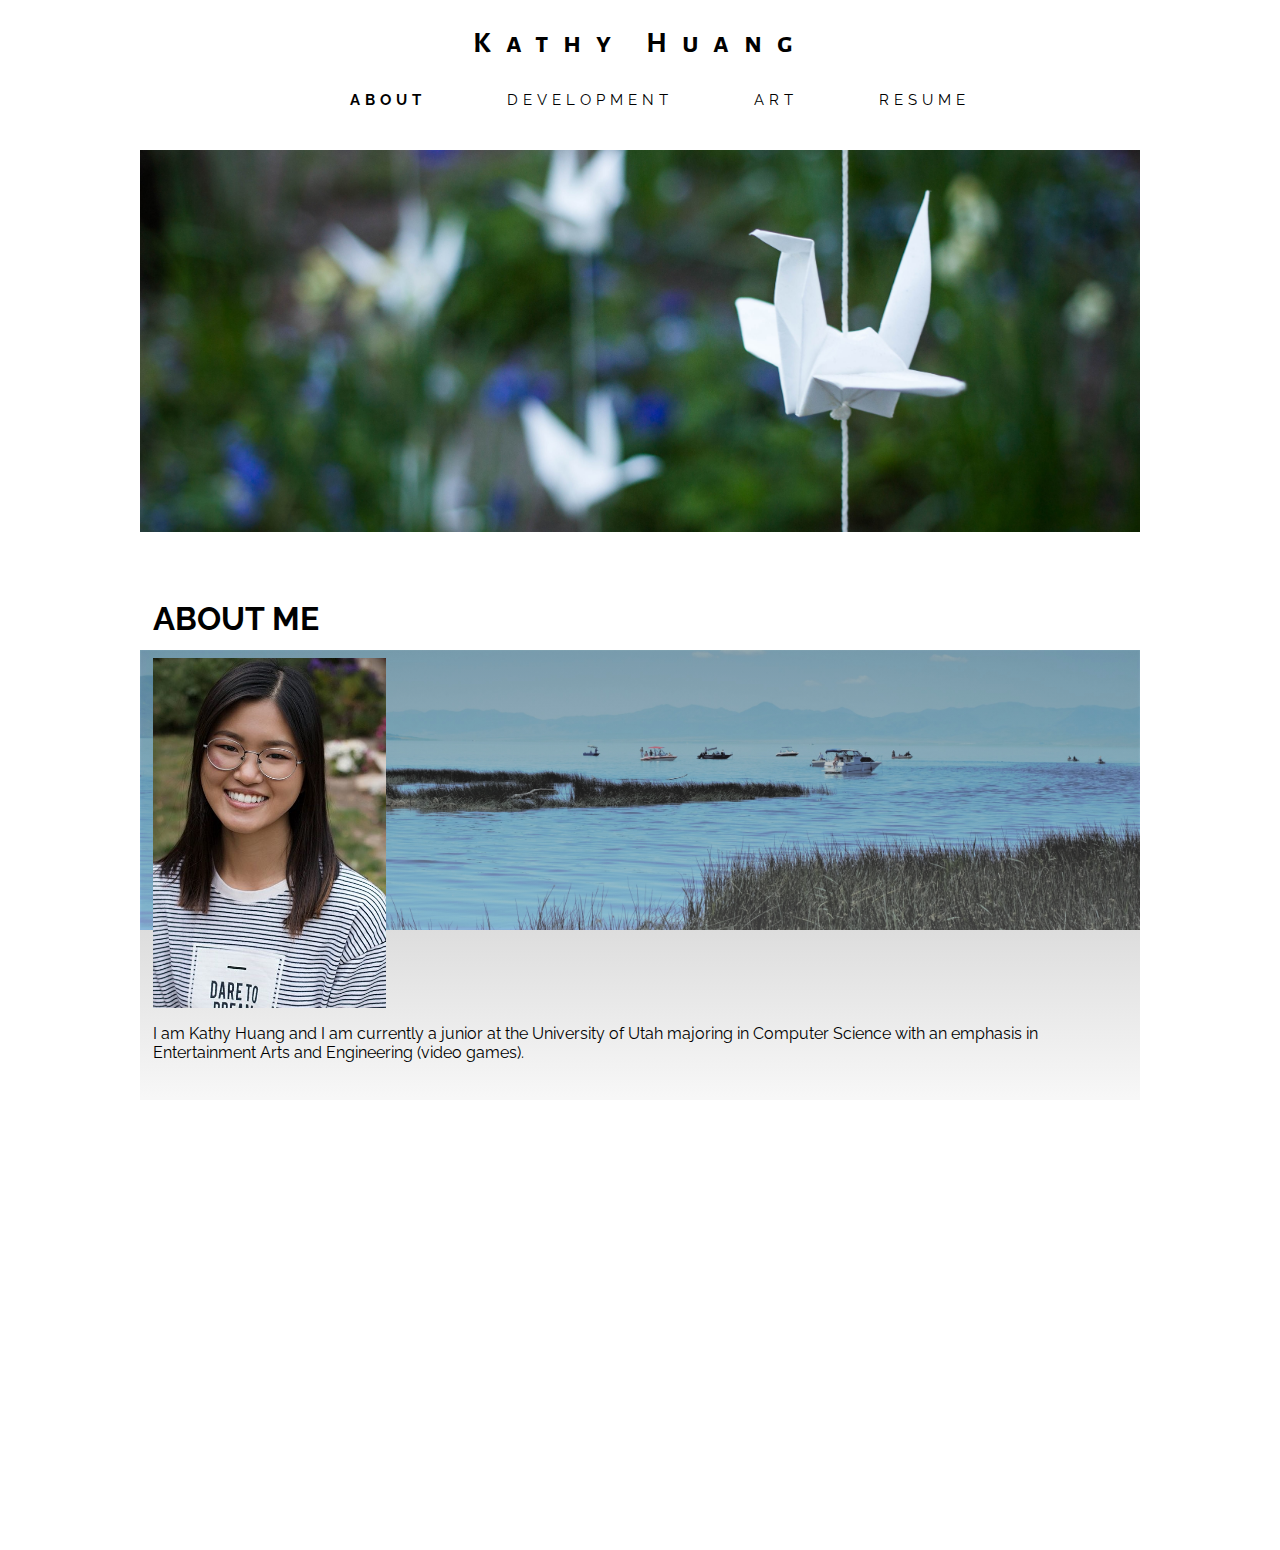
==== index.html @ 9d934ec6 "fix zooming problem" ====
<html>

<head>
    <title>Kathy Huang</title>
    <link href="style.css" type="text/css" rel="stylesheet">
    <link href="https://fonts.googleapis.com/css?family=Raleway|Alegreya+Sans+SC:300" rel="stylesheet">
</head>

<body>
<div id="front">
    <div class="topnav" id="navigation">
        <h1 id="title"><a href="index.html" style="text-decoration:none; color:black">Kathy Huang</a></h1>
        <ul>
            <li class="active"><a href="index.html">ABOUT</a></li>
            <li><a href="development.html">DEVELOPMENT</a></li>
            <li><a href="art.html">ART</a></li>
            <li><a href="resume.html">RESUME</a></li>
        </ul>
    </div>
    <div id="fgeneral">
        <div id="about">
            <h1>ABOUT ME</h1>
            <img src="./Assets/index/self.jpg"/>
            <p>
                I am Kathy Huang and I am currently a junior at the University of Utah 
                majoring in Computer Science with an emphasis in Entertainment Arts and Engineering (video games).
            </p>
        </div>
    </div>
</div>
</body>
</html>
---- style.css ----
#navigation
{
    background-color: white;
    height: 125px;
    -webkit-user-select: none;
    -moz-user-select: none;
    -ms-user-select: none;
}

#navigation #title
{
    font-family: 'Alegreya Sans SC', sans-serif;
    color: black;
    letter-spacing: 15px;
    font-size: 30px;
    text-align: center;
    margin: 25px;
    padding: 0;
}
#navigation ul
{
    overflow: hidden;
    list-style-type: none;
    text-align: center;
}

#navigation li
{
    float: none;
    display: inline;
    margin: 0 1.15em;
}
#navigation li a
{
    float: none;
    display: inline-block;
    color: black;
    font-family: 'Raleway', sans-serif;
    letter-spacing: 5px;
    text-align: center;
    padding: 5px 20px;
    text-decoration: none;
    font-size: 15px;
}

#navigation li a:hover
{
    color: #87b8ff;
}

#navigation ul .active a
{
    font-weight: bolder;
}

#front
{
   background-image:url("./Assets/index/crane1.jpg");

   background-position: center 100px;
   background-repeat: no-repeat;
   background-size: 1000px auto;

   margin: 0;
   padding: 0;
}

#fgeneral
{
    background-image: linear-gradient(to bottom, rgba(0,0,0,0.3) 0%,rgba(256,256,256,0.4) 100%), url("./Assets/index/lake1.jpg");
    background-size: 1000px auto;
    background-position: center 50px;
    background-repeat: no-repeat;
    margin: 450px 100px;
}

#fgeneral #about
{
    width:975px;
    margin:0 auto; 
    height: 500px;
    color: black;
    font-family: 'Raleway', sans-serif;
    text-align:left;
    text-wrap:normal;
}

#fgeneral img
{
    height: 350px;
}
#res
{
    width: 700px;
    height: 1000px;
    margin: 0 auto;
    color: black;
    font-family: 'Raleway', sans-serif;
    text-align:left;
}


#pictures
{
    text-align: center;
}
.thumbnail 
{
    max-height: 200px;
    padding:10px 10px;
}
.thumbnail a
{
    text-decoration: none;
}
.thumbnail:hover
{
    opacity: .5;
}

.lightbox 
{
	display: none;

	position: fixed;
	width: 100%;
	height: 100%;
	text-align: center;
	top: 0;
	left: 0;
	background: rgba(0,0,0,0.8);
}

.lightbox img 
{
	max-width: 90%;
	max-height: 80%;
	margin-top: 2%;
}

.lightbox:target 
{
	outline: none;
	display: block;
}

.games
{
    background-image: linear-gradient(to bottom, rgba(0,0,0,0.3) 0%,rgba(256,256,256,0.4) 100%);
    width: 1000px;
    height: 400px;
    margin: 0 auto;
}
.games img
{
    max-width: 350px;
    padding: 5px;
}
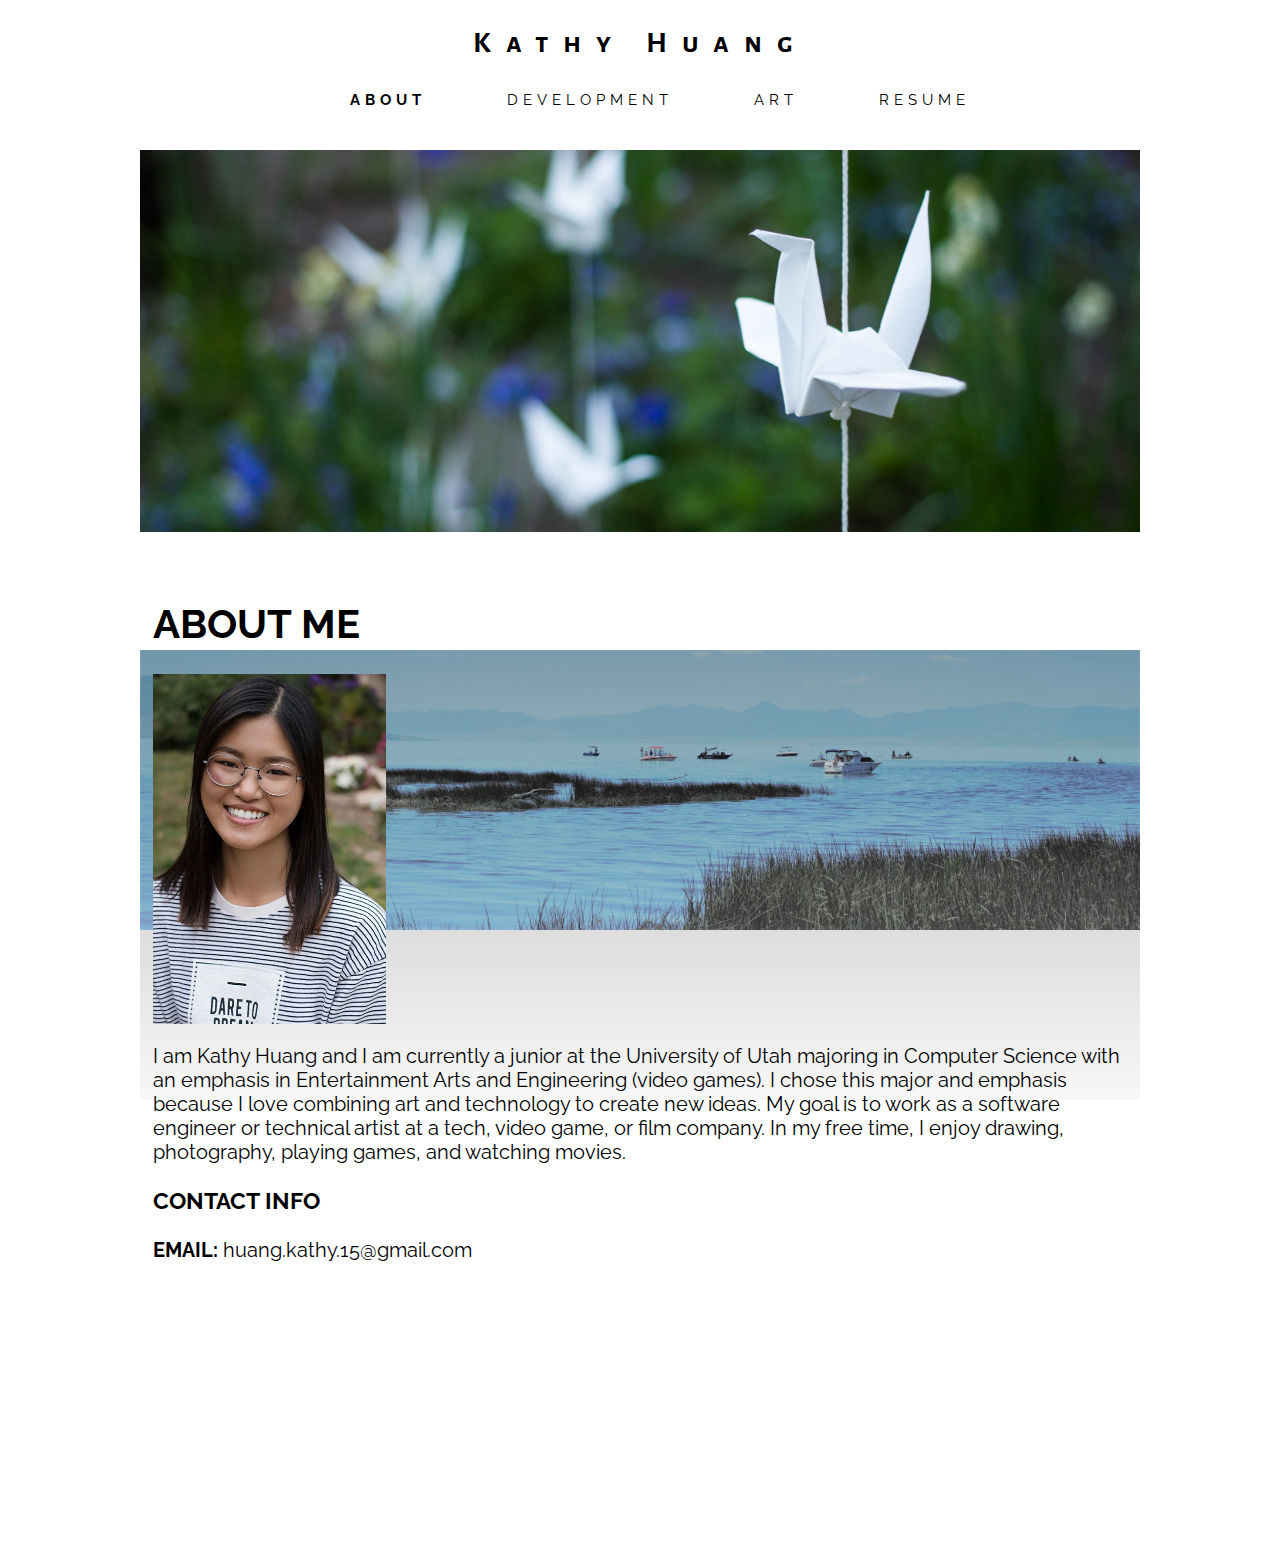
==== commit 6e2ac5da: "Add more art" ====
--- a/index.html
+++ b/index.html
@@ -24,7 +24,12 @@
             <p>
                 I am Kathy Huang and I am currently a junior at the University of Utah 
                 majoring in Computer Science with an emphasis in Entertainment Arts and Engineering (video games).
+                I chose this major and emphasis because I love combining art and technology to create new ideas.
+                My goal is to work as a software engineer or technical artist at a tech, video game, or film company.
+                In my free time, I enjoy drawing, photography, playing games, and watching movies.
             </p>
+            <h3>CONTACT INFO</h3>
+            <p><strong>EMAIL: </strong>huang.kathy.15@gmail.com</p>
         </div>
     </div>
 </div>
--- a/style.css
+++ b/style.css
@@ -71,7 +71,7 @@
     background-size: 1000px auto;
     background-position: center 50px;
     background-repeat: no-repeat;
-    margin: 450px 100px;
+    margin: 450px 0px;
 }
 
 #fgeneral #about
@@ -83,13 +83,14 @@
     font-family: 'Raleway', sans-serif;
     text-align:left;
     text-wrap:normal;
+    font-size: 20px;
 }
 
 #fgeneral img
 {
     height: 350px;
 }
-#res
+.res
 {
     width: 700px;
     height: 1000px;
@@ -100,25 +101,28 @@
 }
 
 
-#pictures
+#artwork
 {
-    text-align: center;
+    text-align: left;
+    width: 1000px;
+    margin: 0 auto;
+
+    font-family: 'Raleway', sans-serif;
 }
 .thumbnail 
 {
+    border-radius:25px;
     max-height: 200px;
+    max-width: 400px;
     padding:10px 10px;
 }
-.thumbnail a
-{
-    text-decoration: none;
-}
+
 .thumbnail:hover
 {
     opacity: .5;
 }
 
-.lightbox 
+.modal 
 {
 	display: none;
 
@@ -131,14 +135,14 @@
 	background: rgba(0,0,0,0.8);
 }
 
-.lightbox img 
+.modal img 
 {
-	max-width: 90%;
-	max-height: 80%;
+	max-width: 100%;
+	max-height: 90%;
 	margin-top: 2%;
 }
 
-.lightbox:target 
+.modal:target 
 {
 	outline: none;
 	display: block;
@@ -146,15 +150,17 @@
 
 .games
 {
-    background-image: linear-gradient(to bottom, rgba(0,0,0,0.3) 0%,rgba(256,256,256,0.4) 100%);
     width: 1000px;
-    height: 400px;
+    height: 700px;
     margin: 0 auto;
+    font-family: 'Raleway', sans-serif;
 }
-.games img
+.games h2 img
 {
-    max-width: 350px;
-    padding: 5px;
+    border-radius:25px;
+    max-width: 400px;
+    padding: 7px;
+    background-color:white;
 }
 
 
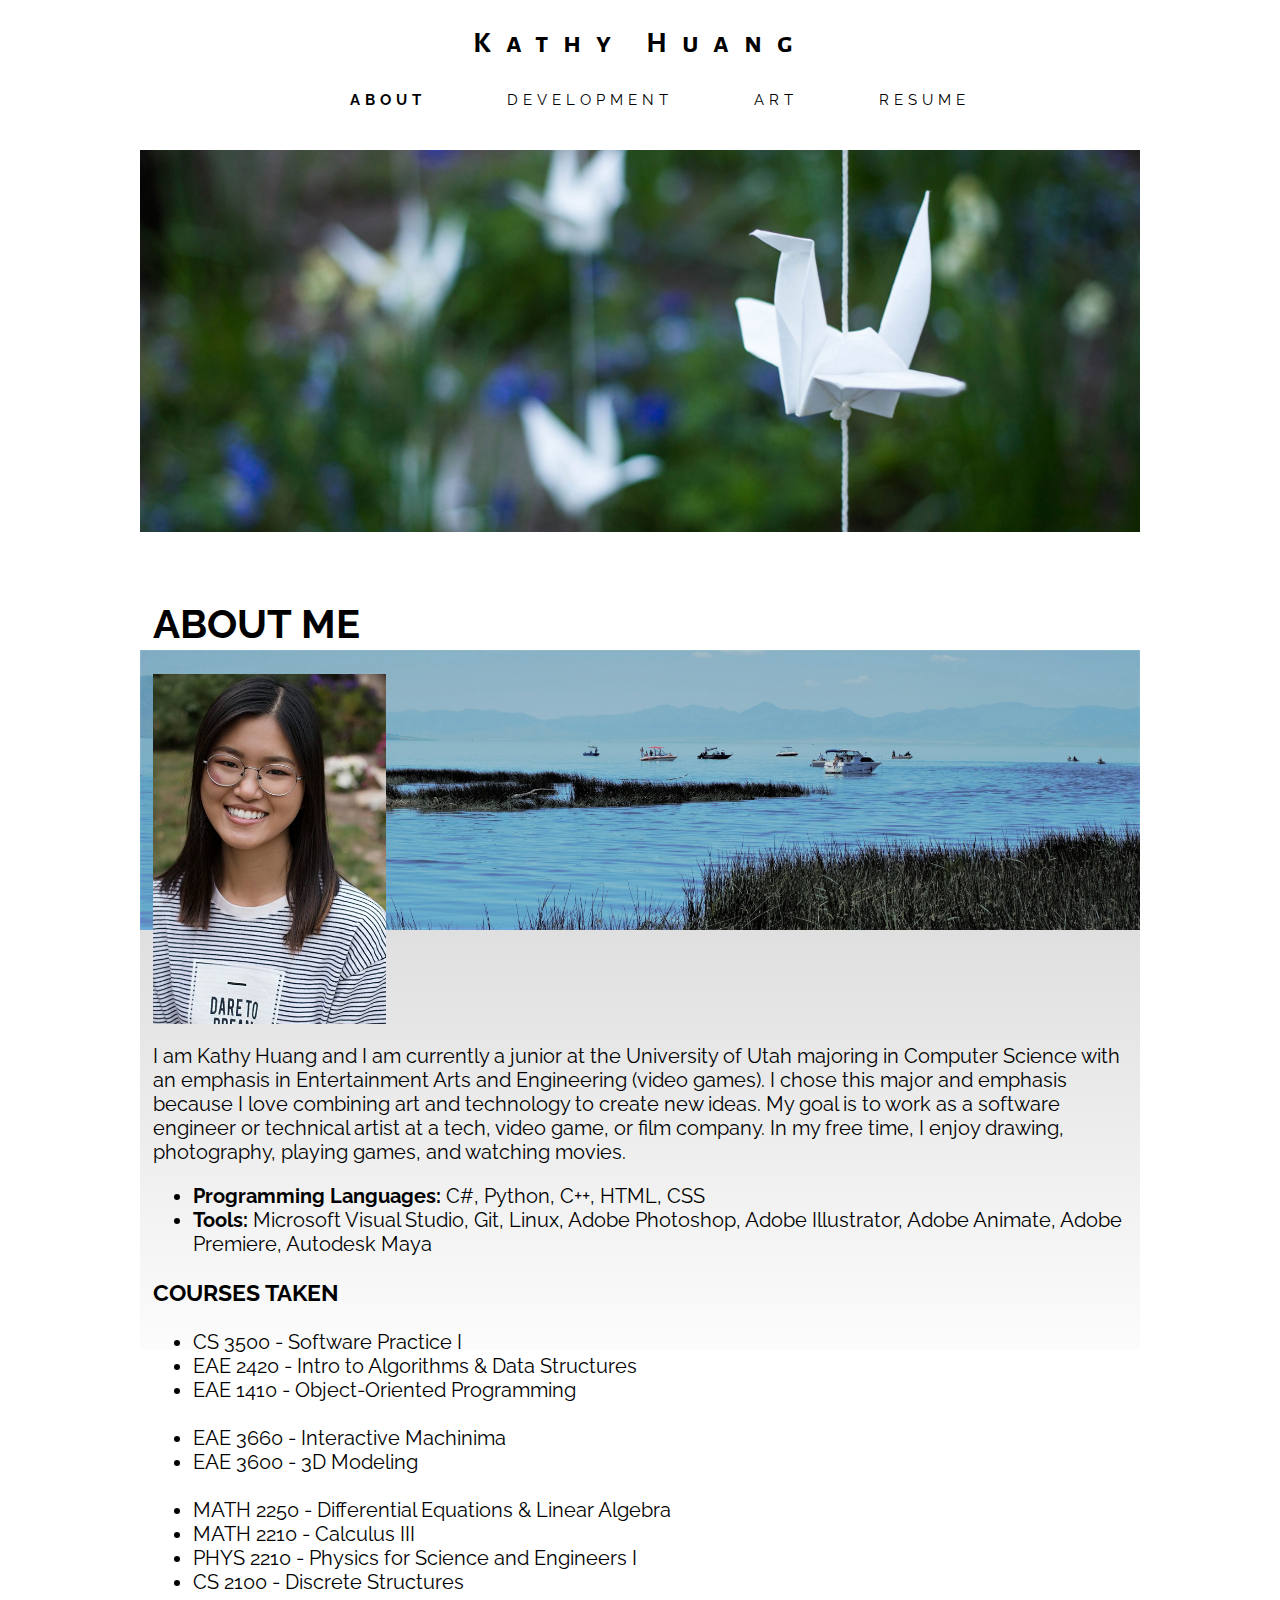
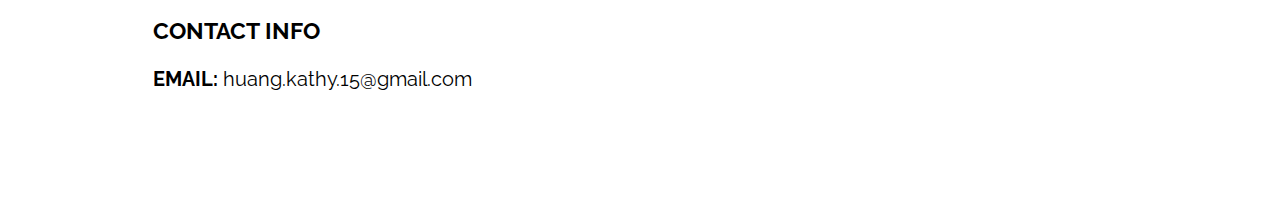
==== commit 49c415bb: "Add lists of courses, languages, tools" ====
--- a/index.html
+++ b/index.html
@@ -28,6 +28,24 @@
                 My goal is to work as a software engineer or technical artist at a tech, video game, or film company.
                 In my free time, I enjoy drawing, photography, playing games, and watching movies.
             </p>
+            <ul>
+                <li><strong>Programming Languages: </strong> C#, Python, C++, HTML, CSS</li>
+                <li><strong>Tools: </strong> Microsoft Visual Studio, Git, Linux, Adobe Photoshop, Adobe Illustrator, Adobe Animate, Adobe Premiere, Autodesk Maya</li>
+            </ul>
+            <h3>COURSES TAKEN</h3>
+            <ul>
+                <li>CS 3500 - Software Practice I</li>
+                <li>EAE 2420 - Intro to Algorithms & Data Structures</li>
+                <li>EAE 1410 - Object-Oriented Programming<br /><br /></li>
+
+                <li>EAE 3660 - Interactive Machinima</li>
+                <li>EAE 3600 - 3D Modeling<br /><br /></li>
+
+                <li>MATH 2250 - Differential Equations & Linear Algebra</li>
+                <li>MATH 2210 - Calculus III</li>
+                <li>PHYS 2210 - Physics for Science and Engineers I</li>
+                <li>CS 2100 - Discrete Structures</li>
+            </ul>
             <h3>CONTACT INFO</h3>
             <p><strong>EMAIL: </strong>huang.kathy.15@gmail.com</p>
         </div>
--- a/style.css
+++ b/style.css
@@ -67,7 +67,7 @@
 
 #fgeneral
 {
-    background-image: linear-gradient(to bottom, rgba(0,0,0,0.3) 0%,rgba(256,256,256,0.4) 100%), url("./Assets/index/lake1.jpg");
+    background-image: linear-gradient(to bottom, rgba(0,0,0,0.2) 0%,rgba(256,256,256,0) 100%), url("./Assets/index/lake1.jpg");
     background-size: 1000px auto;
     background-position: center 50px;
     background-repeat: no-repeat;
@@ -78,7 +78,7 @@
 {
     width:975px;
     margin:0 auto; 
-    height: 500px;
+    height: 750px;
     color: black;
     font-family: 'Raleway', sans-serif;
     text-align:left;
@@ -162,5 +162,3 @@
     padding: 7px;
     background-color:white;
 }
-
-
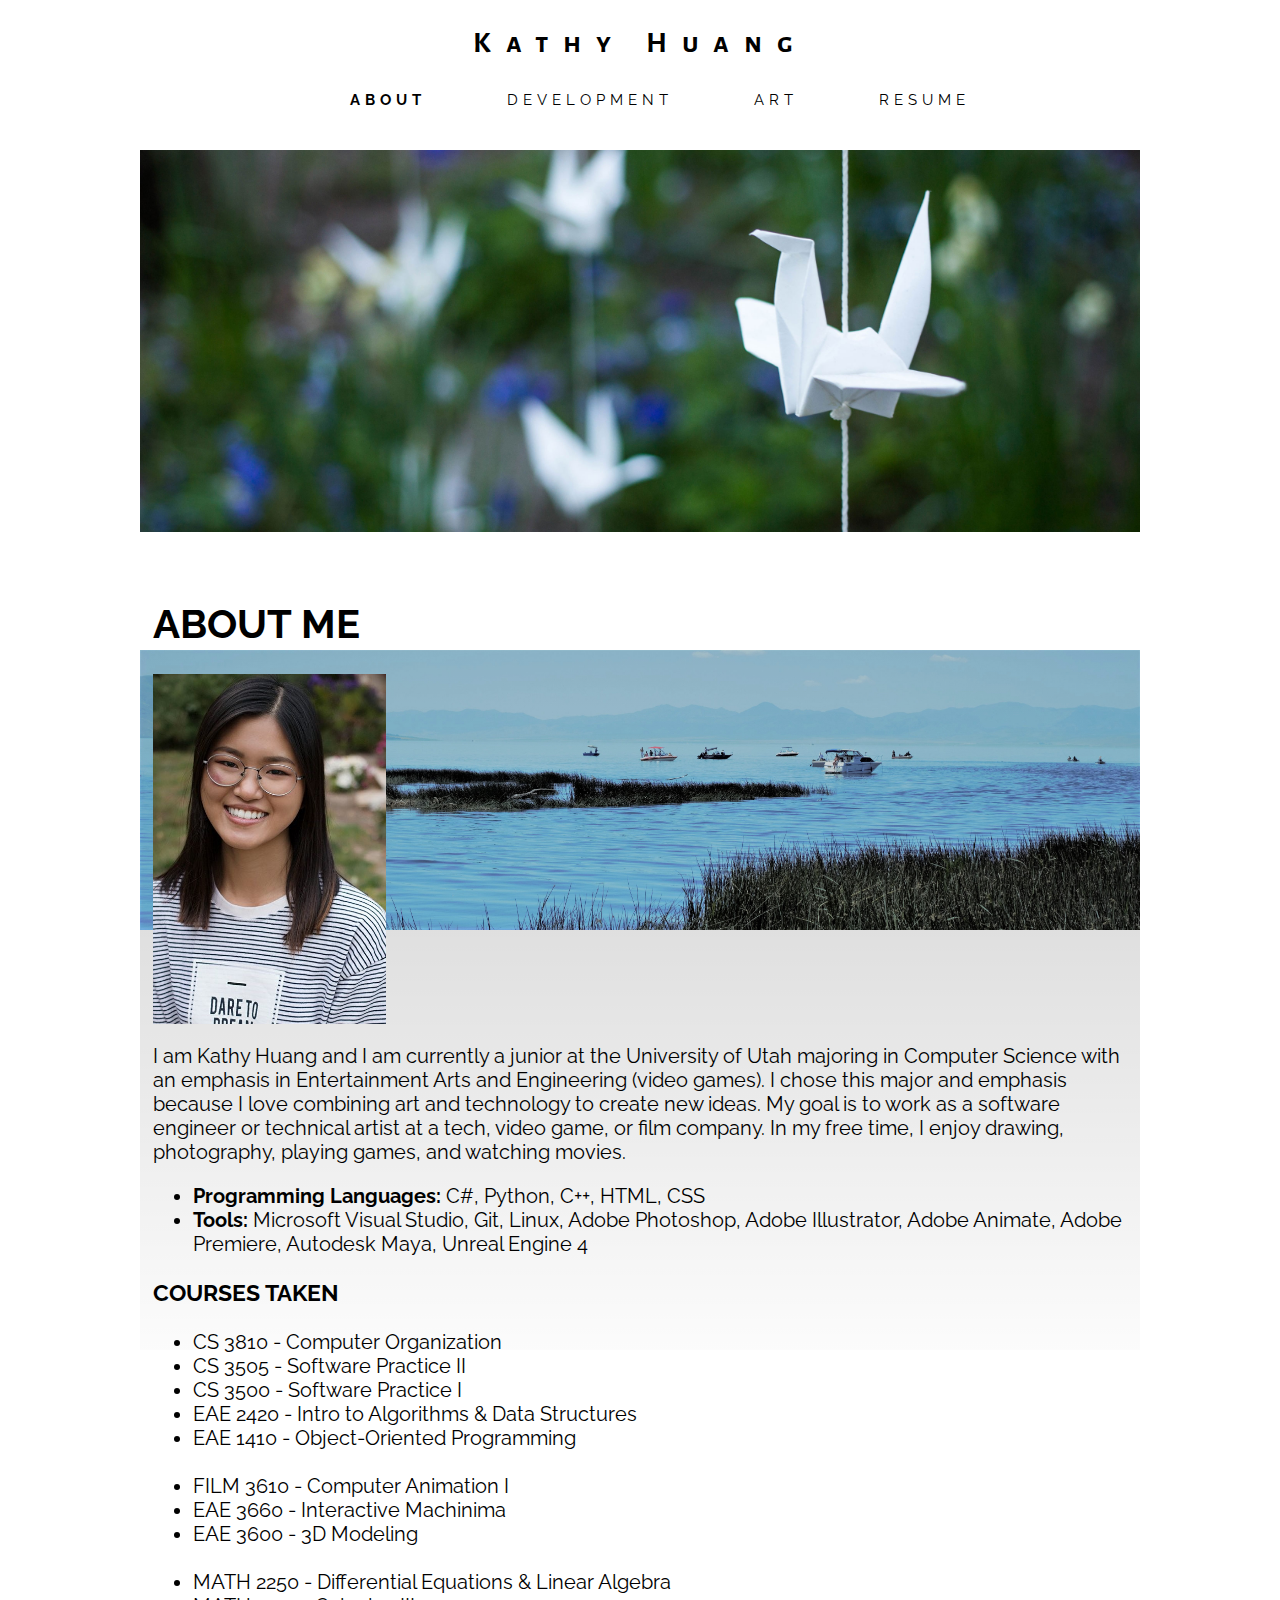
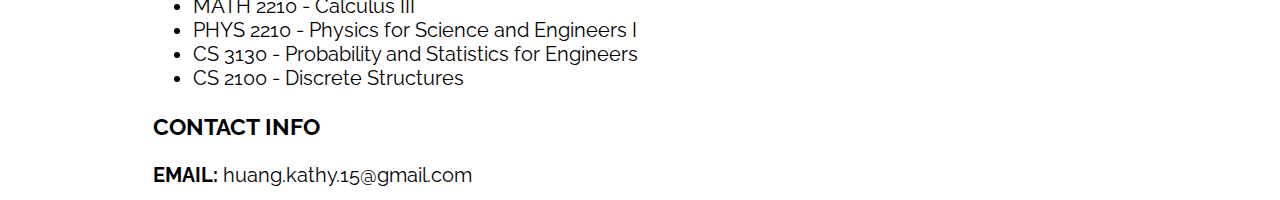
==== commit 986b007b: "Add art, courses. Edit resume" ====
--- a/index.html
+++ b/index.html
@@ -30,20 +30,24 @@
             </p>
             <ul>
                 <li><strong>Programming Languages: </strong> C#, Python, C++, HTML, CSS</li>
-                <li><strong>Tools: </strong> Microsoft Visual Studio, Git, Linux, Adobe Photoshop, Adobe Illustrator, Adobe Animate, Adobe Premiere, Autodesk Maya</li>
+                <li><strong>Tools: </strong> Microsoft Visual Studio, Git, Linux, Adobe Photoshop, Adobe Illustrator, Adobe Animate, Adobe Premiere, Autodesk Maya, Unreal Engine 4</li>
             </ul>
             <h3>COURSES TAKEN</h3>
             <ul>
+                <li>CS 3810 - Computer Organization</li>
+                <li>CS 3505 - Software Practice II</li>
                 <li>CS 3500 - Software Practice I</li>
                 <li>EAE 2420 - Intro to Algorithms & Data Structures</li>
                 <li>EAE 1410 - Object-Oriented Programming<br /><br /></li>
 
+                <li>FILM 3610 - Computer Animation I</li>
                 <li>EAE 3660 - Interactive Machinima</li>
                 <li>EAE 3600 - 3D Modeling<br /><br /></li>
 
                 <li>MATH 2250 - Differential Equations & Linear Algebra</li>
                 <li>MATH 2210 - Calculus III</li>
                 <li>PHYS 2210 - Physics for Science and Engineers I</li>
+                <li>CS 3130 - Probability and Statistics for Engineers</li>
                 <li>CS 2100 - Discrete Structures</li>
             </ul>
             <h3>CONTACT INFO</h3>
--- a/style.css
+++ b/style.css
@@ -86,6 +86,7 @@
     font-size: 20px;
 }
 
+
 #fgeneral img
 {
     height: 350px;
@@ -101,12 +102,12 @@
 }
 
 
-#artwork
+.artwork
 {
     text-align: left;
     width: 1000px;
     margin: 0 auto;
-
+    
     font-family: 'Raleway', sans-serif;
 }
 .thumbnail 
@@ -135,30 +136,48 @@
 	background: rgba(0,0,0,0.8);
 }
 
-.modal img 
+.modal img
 {
 	max-width: 100%;
 	max-height: 90%;
 	margin-top: 2%;
 }
 
+.modal iframe
+{
+	max-width: 100%;
+	max-height: 100%;
+	margin-top: 10%;
+}
 .modal:target 
 {
 	outline: none;
 	display: block;
 }
 
-.games
+.dev
 {
     width: 1000px;
     height: 700px;
     margin: 0 auto;
     font-family: 'Raleway', sans-serif;
 }
-.games h2 img
+
+.devart
+{
+    float: left;
+}
+.dev h2 img
 {
     border-radius:25px;
     max-width: 400px;
     padding: 7px;
     background-color:white;
 }
+.dev h2 iframe
+{
+    border-radius:25px;
+    max-width: 500px;
+    padding: 7px;
+}
+
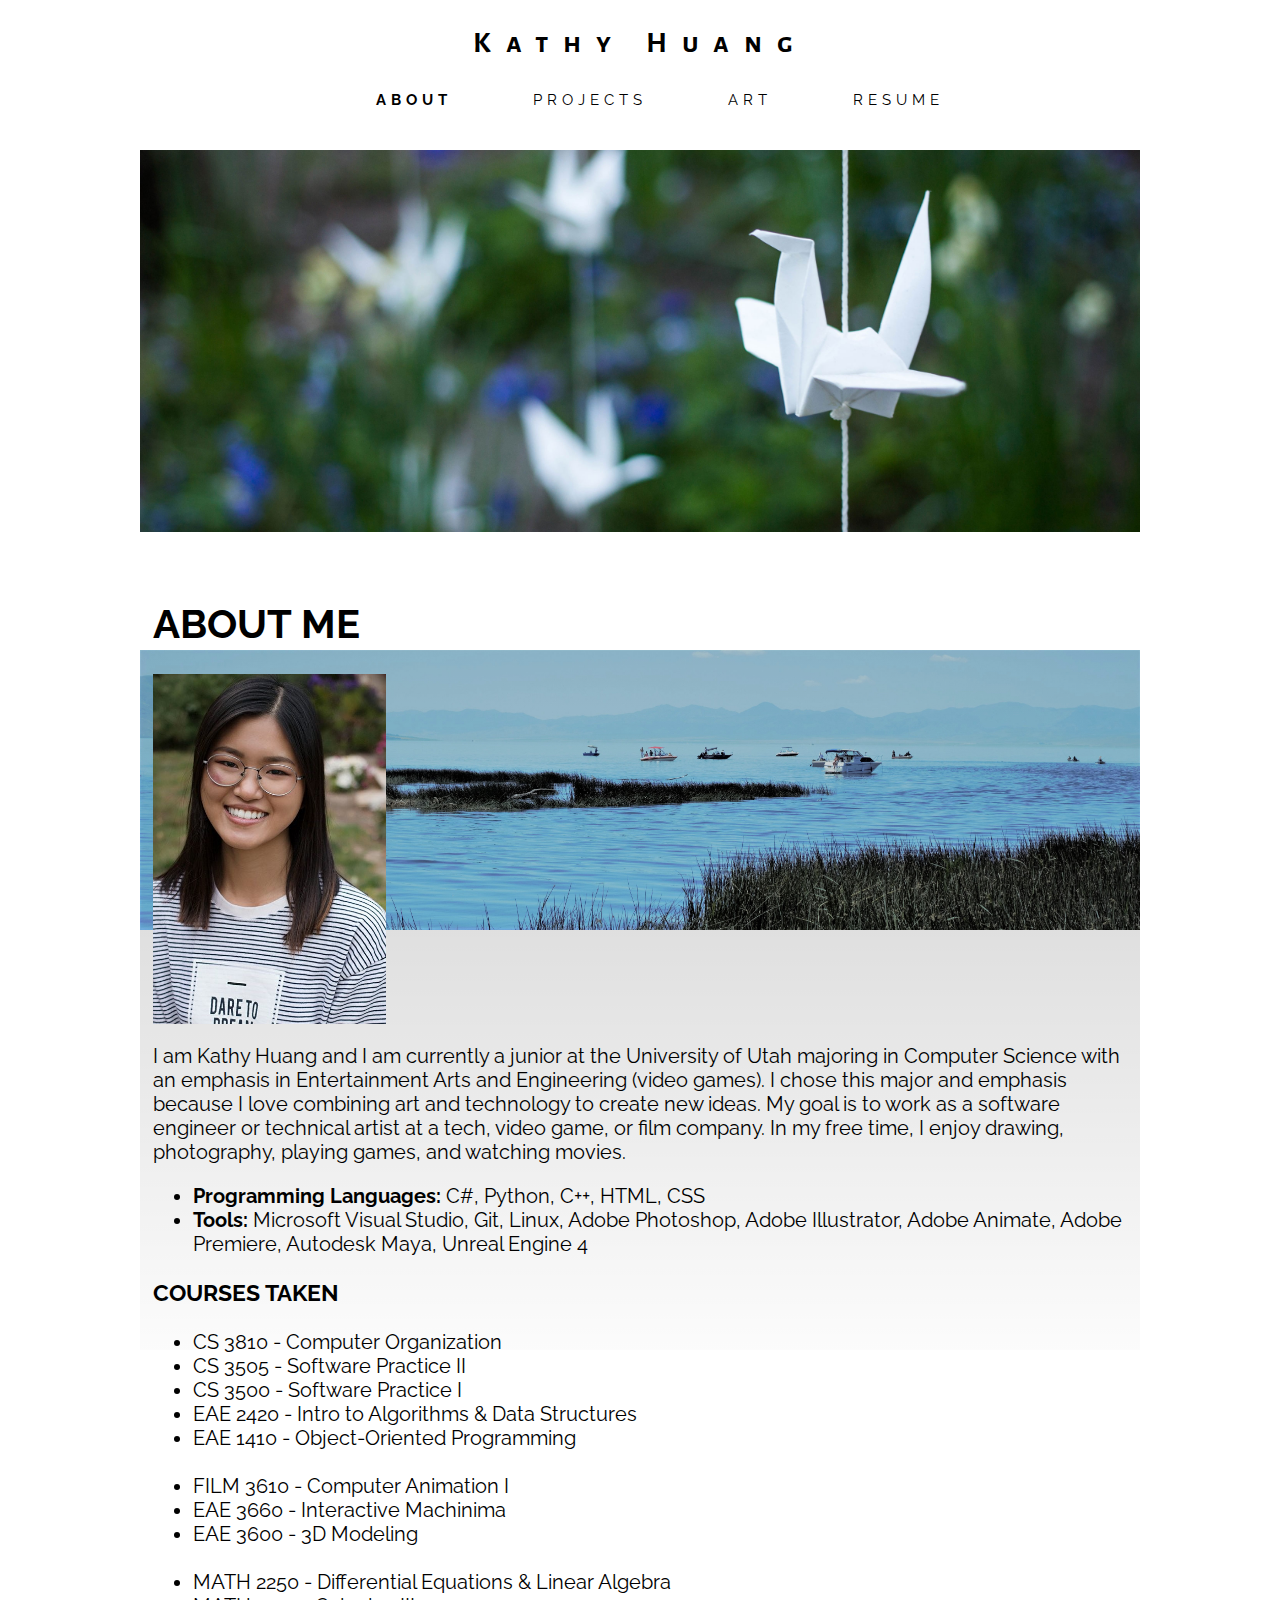
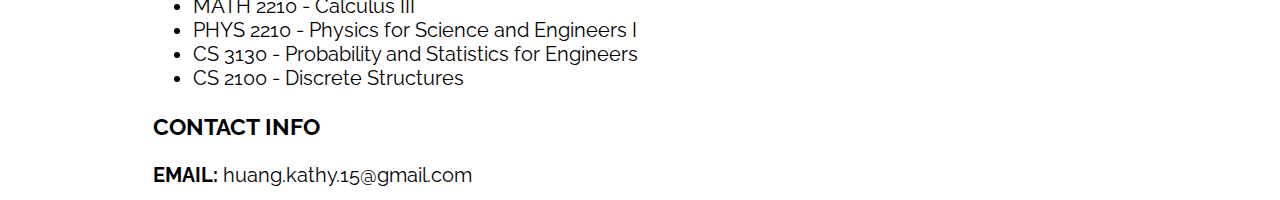
==== commit 81bbd7ea: "Add photography" ====
--- a/index.html
+++ b/index.html
@@ -12,7 +12,7 @@
         <h1 id="title"><a href="index.html" style="text-decoration:none; color:black">Kathy Huang</a></h1>
         <ul>
             <li class="active"><a href="index.html">ABOUT</a></li>
-            <li><a href="development.html">DEVELOPMENT</a></li>
+            <li><a href="projects.html">PROJECTS</a></li>
             <li><a href="art.html">ART</a></li>
             <li><a href="resume.html">RESUME</a></li>
         </ul>
--- a/style.css
+++ b/style.css
@@ -114,7 +114,7 @@
 {
     border-radius:25px;
     max-height: 200px;
-    max-width: 400px;
+    max-width: 300px;
     padding:10px 10px;
 }
 
@@ -170,7 +170,7 @@
 .dev h2 img
 {
     border-radius:25px;
-    max-width: 400px;
+    max-width: 350px;
     padding: 7px;
     background-color:white;
 }
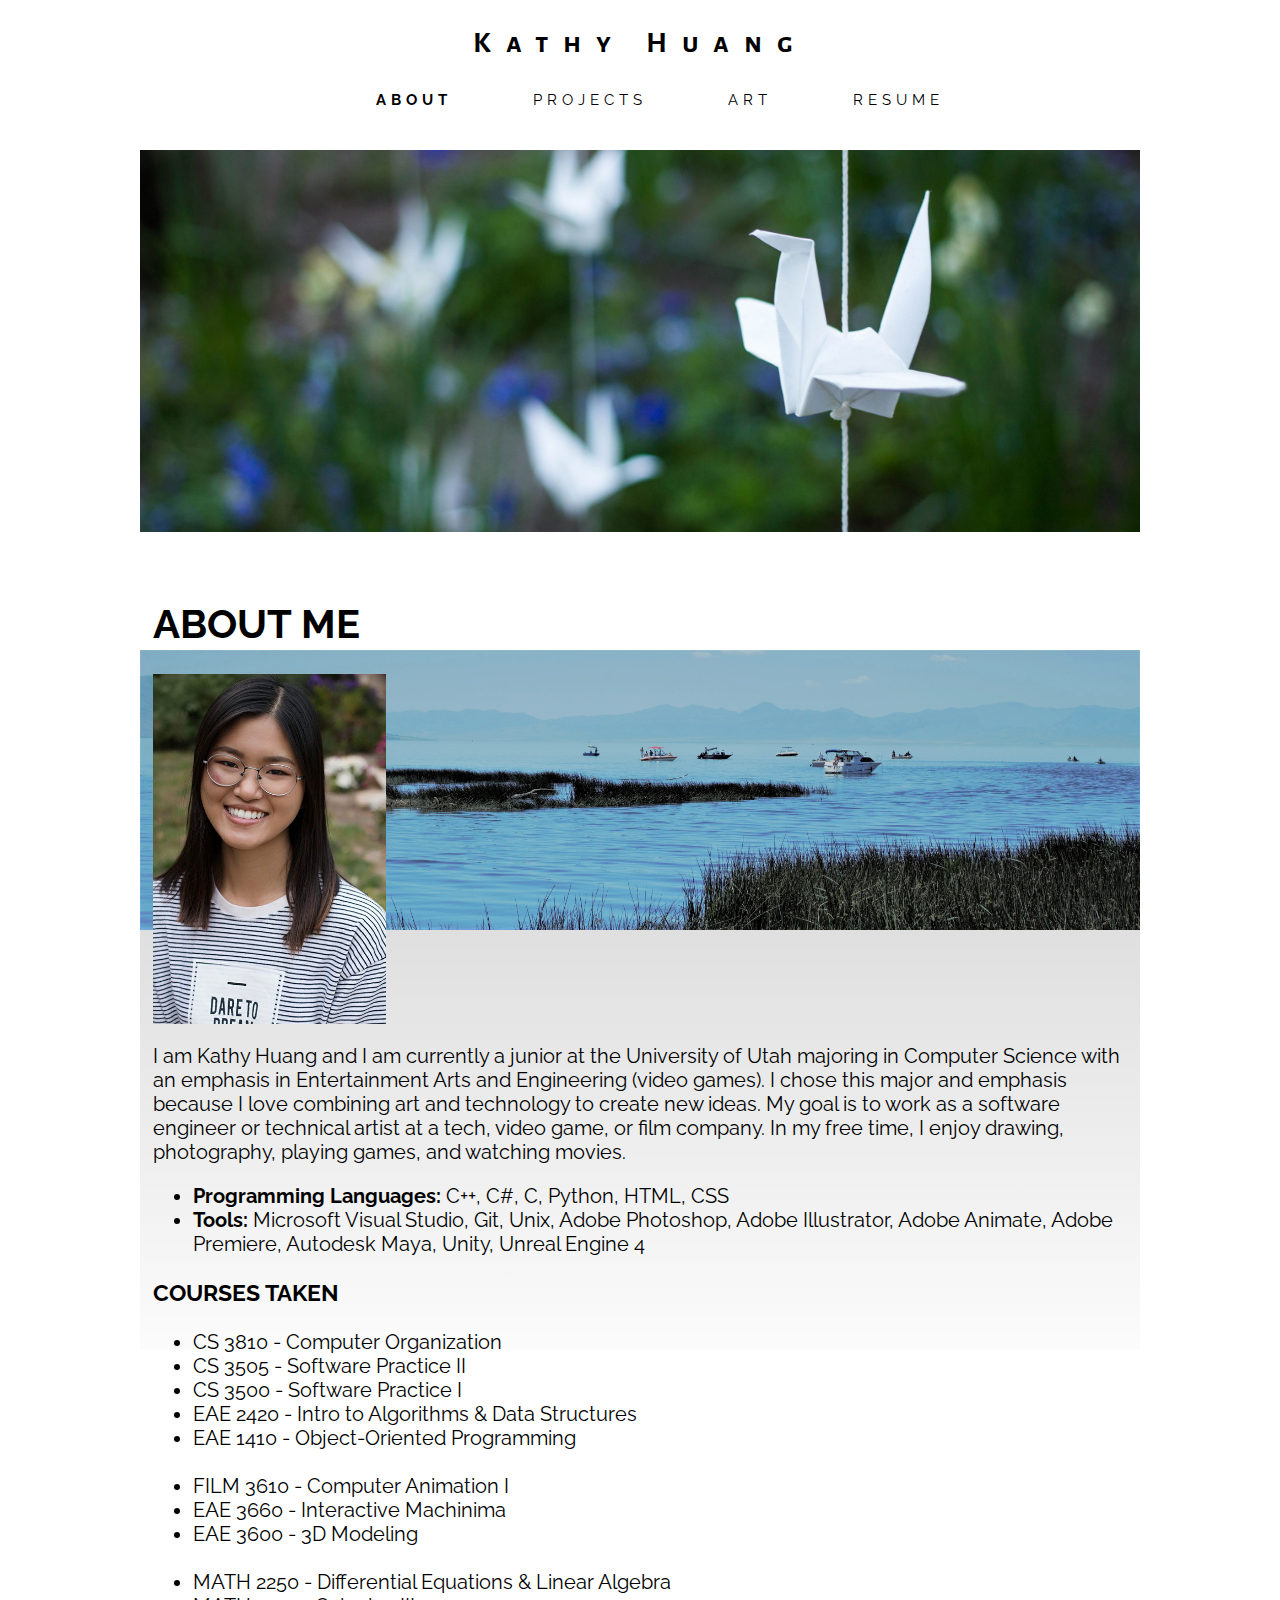
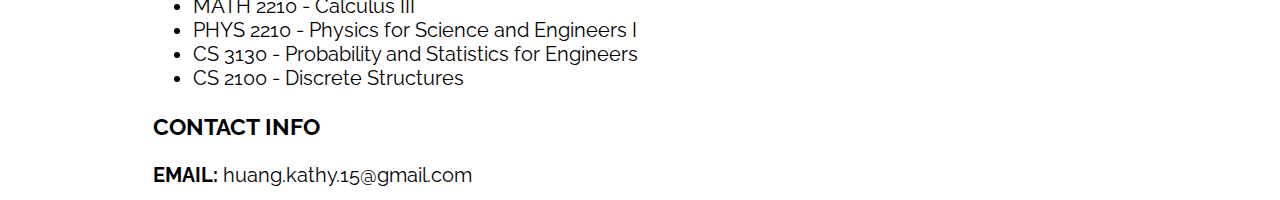
==== commit c7b2af1b: "Update bio" ====
--- a/index.html
+++ b/index.html
@@ -29,8 +29,8 @@
                 In my free time, I enjoy drawing, photography, playing games, and watching movies.
             </p>
             <ul>
-                <li><strong>Programming Languages: </strong> C#, Python, C++, HTML, CSS</li>
-                <li><strong>Tools: </strong> Microsoft Visual Studio, Git, Linux, Adobe Photoshop, Adobe Illustrator, Adobe Animate, Adobe Premiere, Autodesk Maya, Unreal Engine 4</li>
+                <li><strong>Programming Languages: </strong> C++, C#, C, Python, HTML, CSS</li>
+                <li><strong>Tools: </strong> Microsoft Visual Studio, Git, Unix, Adobe Photoshop, Adobe Illustrator, Adobe Animate, Adobe Premiere, Autodesk Maya, Unity, Unreal Engine 4</li>
             </ul>
             <h3>COURSES TAKEN</h3>
             <ul>
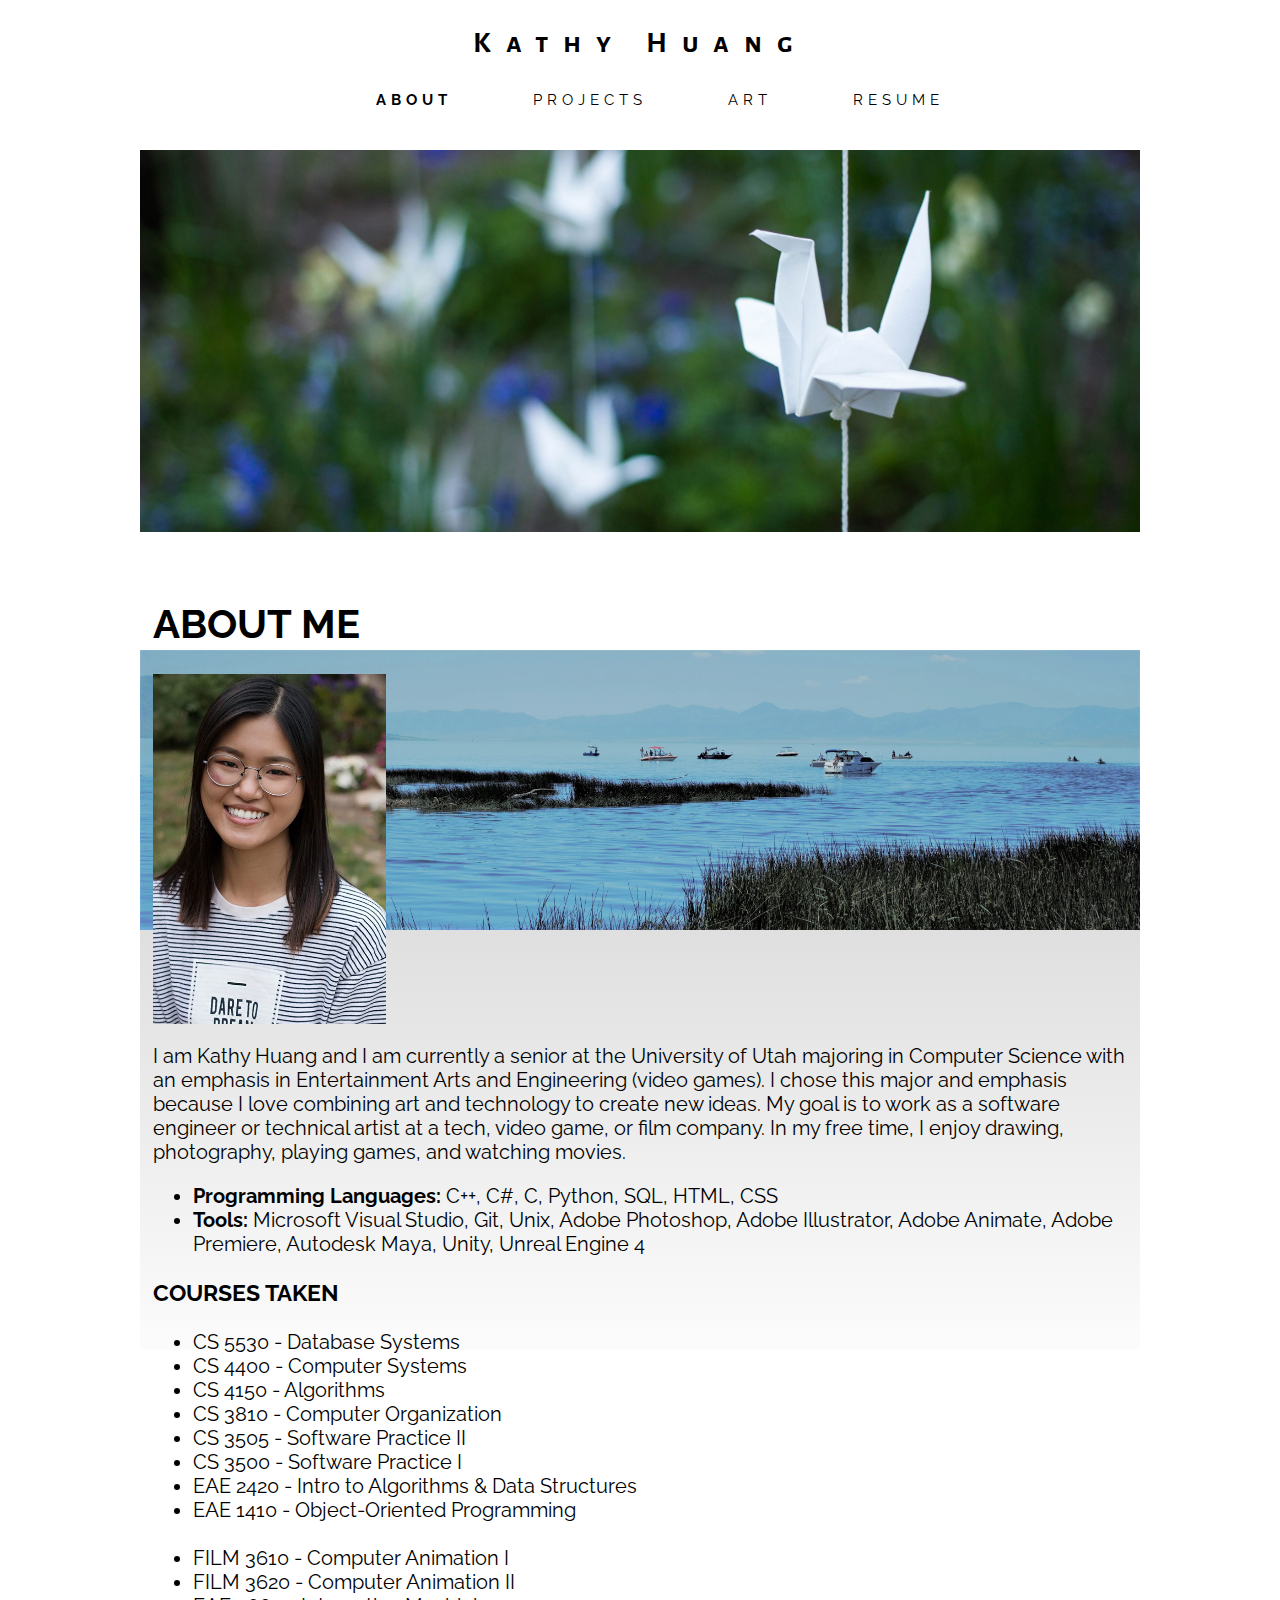
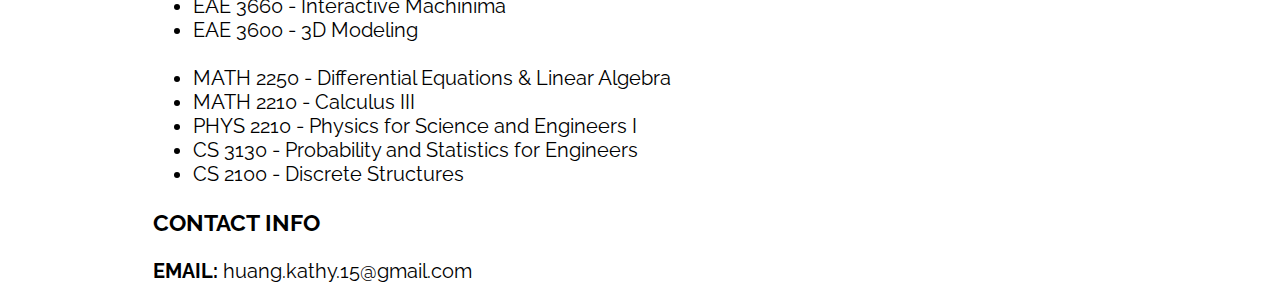
==== commit 8b06439d: "Update courses and resume" ====
--- a/index.html
+++ b/index.html
@@ -22,18 +22,21 @@
             <h1>ABOUT ME</h1>
             <img src="./Assets/index/self.jpg"/>
             <p>
-                I am Kathy Huang and I am currently a junior at the University of Utah 
+                I am Kathy Huang and I am currently a senior at the University of Utah 
                 majoring in Computer Science with an emphasis in Entertainment Arts and Engineering (video games).
                 I chose this major and emphasis because I love combining art and technology to create new ideas.
                 My goal is to work as a software engineer or technical artist at a tech, video game, or film company.
                 In my free time, I enjoy drawing, photography, playing games, and watching movies.
             </p>
             <ul>
-                <li><strong>Programming Languages: </strong> C++, C#, C, Python, HTML, CSS</li>
+                <li><strong>Programming Languages: </strong> C++, C#, C, Python, SQL, HTML, CSS</li>
                 <li><strong>Tools: </strong> Microsoft Visual Studio, Git, Unix, Adobe Photoshop, Adobe Illustrator, Adobe Animate, Adobe Premiere, Autodesk Maya, Unity, Unreal Engine 4</li>
             </ul>
             <h3>COURSES TAKEN</h3>
             <ul>
+                <li>CS 5530 - Database Systems</li>
+                <li>CS 4400 - Computer Systems</li>
+                <li>CS 4150 - Algorithms</li>
                 <li>CS 3810 - Computer Organization</li>
                 <li>CS 3505 - Software Practice II</li>
                 <li>CS 3500 - Software Practice I</li>
@@ -41,6 +44,7 @@
                 <li>EAE 1410 - Object-Oriented Programming<br /><br /></li>
 
                 <li>FILM 3610 - Computer Animation I</li>
+                <li>FILM 3620 - Computer Animation II</li>
                 <li>EAE 3660 - Interactive Machinima</li>
                 <li>EAE 3600 - 3D Modeling<br /><br /></li>
 
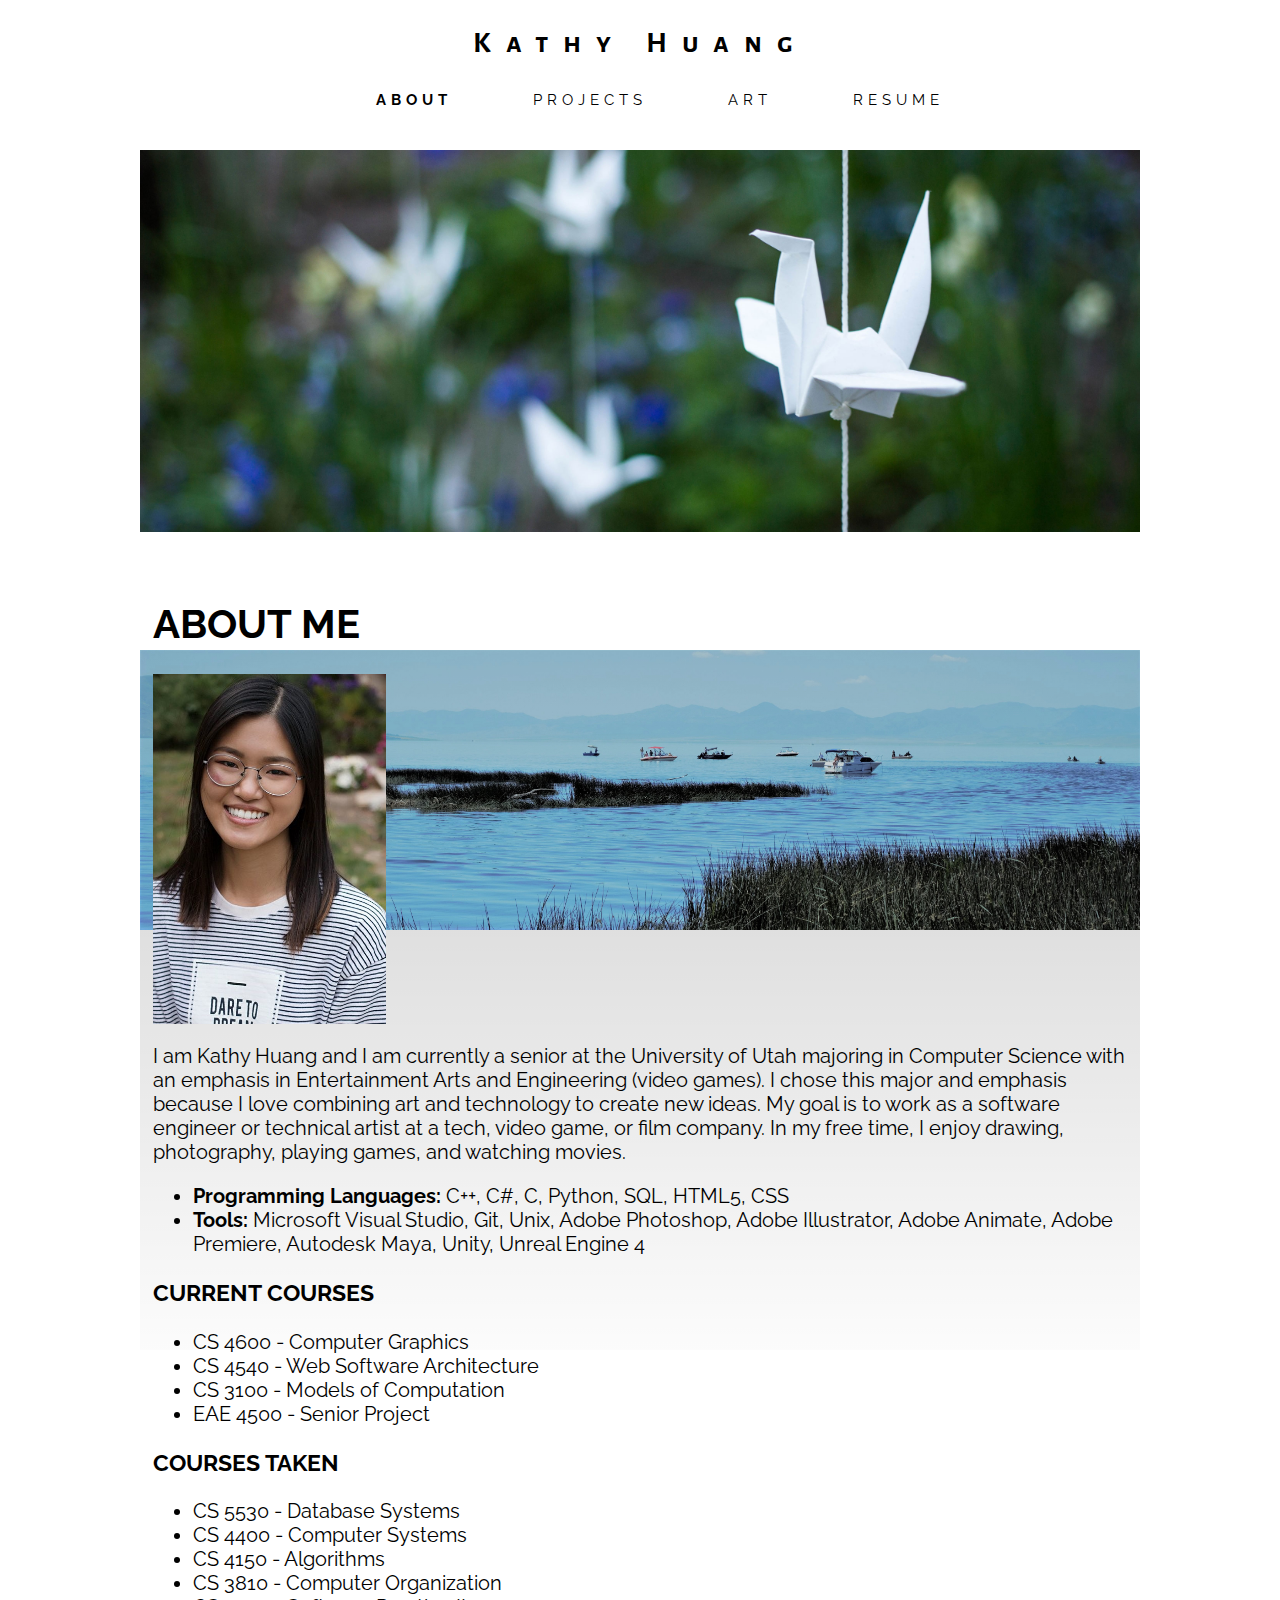
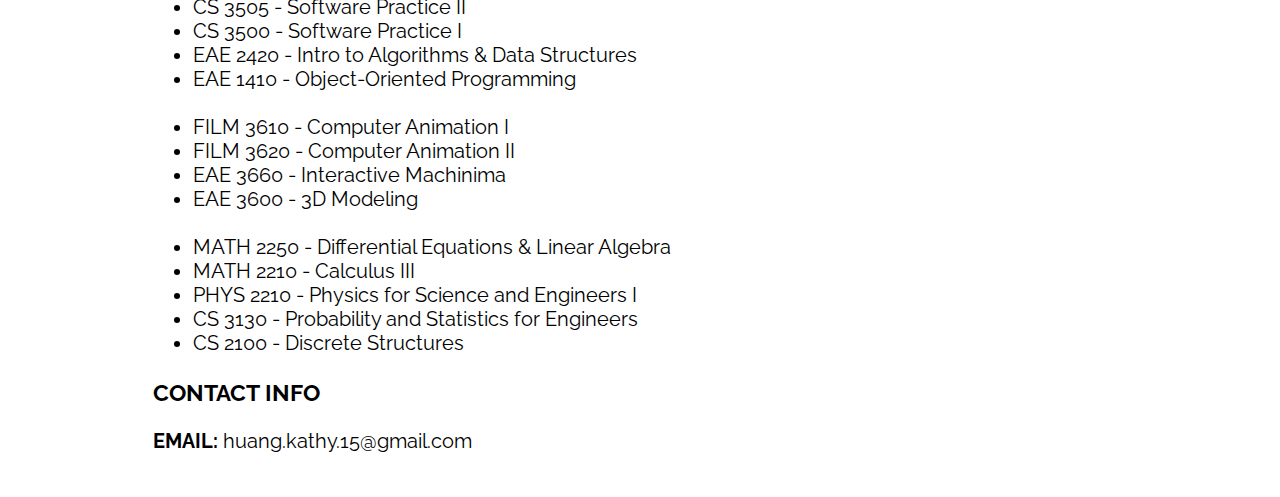
==== commit 24c4e06e: "Update resume and classes" ====
--- a/index.html
+++ b/index.html
@@ -29,8 +29,15 @@
                 In my free time, I enjoy drawing, photography, playing games, and watching movies.
             </p>
             <ul>
-                <li><strong>Programming Languages: </strong> C++, C#, C, Python, SQL, HTML, CSS</li>
+                <li><strong>Programming Languages: </strong> C++, C#, C, Python, SQL, HTML5, CSS</li>
                 <li><strong>Tools: </strong> Microsoft Visual Studio, Git, Unix, Adobe Photoshop, Adobe Illustrator, Adobe Animate, Adobe Premiere, Autodesk Maya, Unity, Unreal Engine 4</li>
+            </ul>
+            <h3>CURRENT COURSES</h3>
+            <ul>
+                <li>CS 4600 - Computer Graphics</li>
+                <li>CS 4540 - Web Software Architecture</li>
+                <li>CS 3100 - Models of Computation</li>
+                <li>EAE 4500 - Senior Project</li>
             </ul>
             <h3>COURSES TAKEN</h3>
             <ul>
@@ -56,6 +63,7 @@
             </ul>
             <h3>CONTACT INFO</h3>
             <p><strong>EMAIL: </strong>huang.kathy.15@gmail.com</p>
+            <br />
         </div>
     </div>
 </div>
